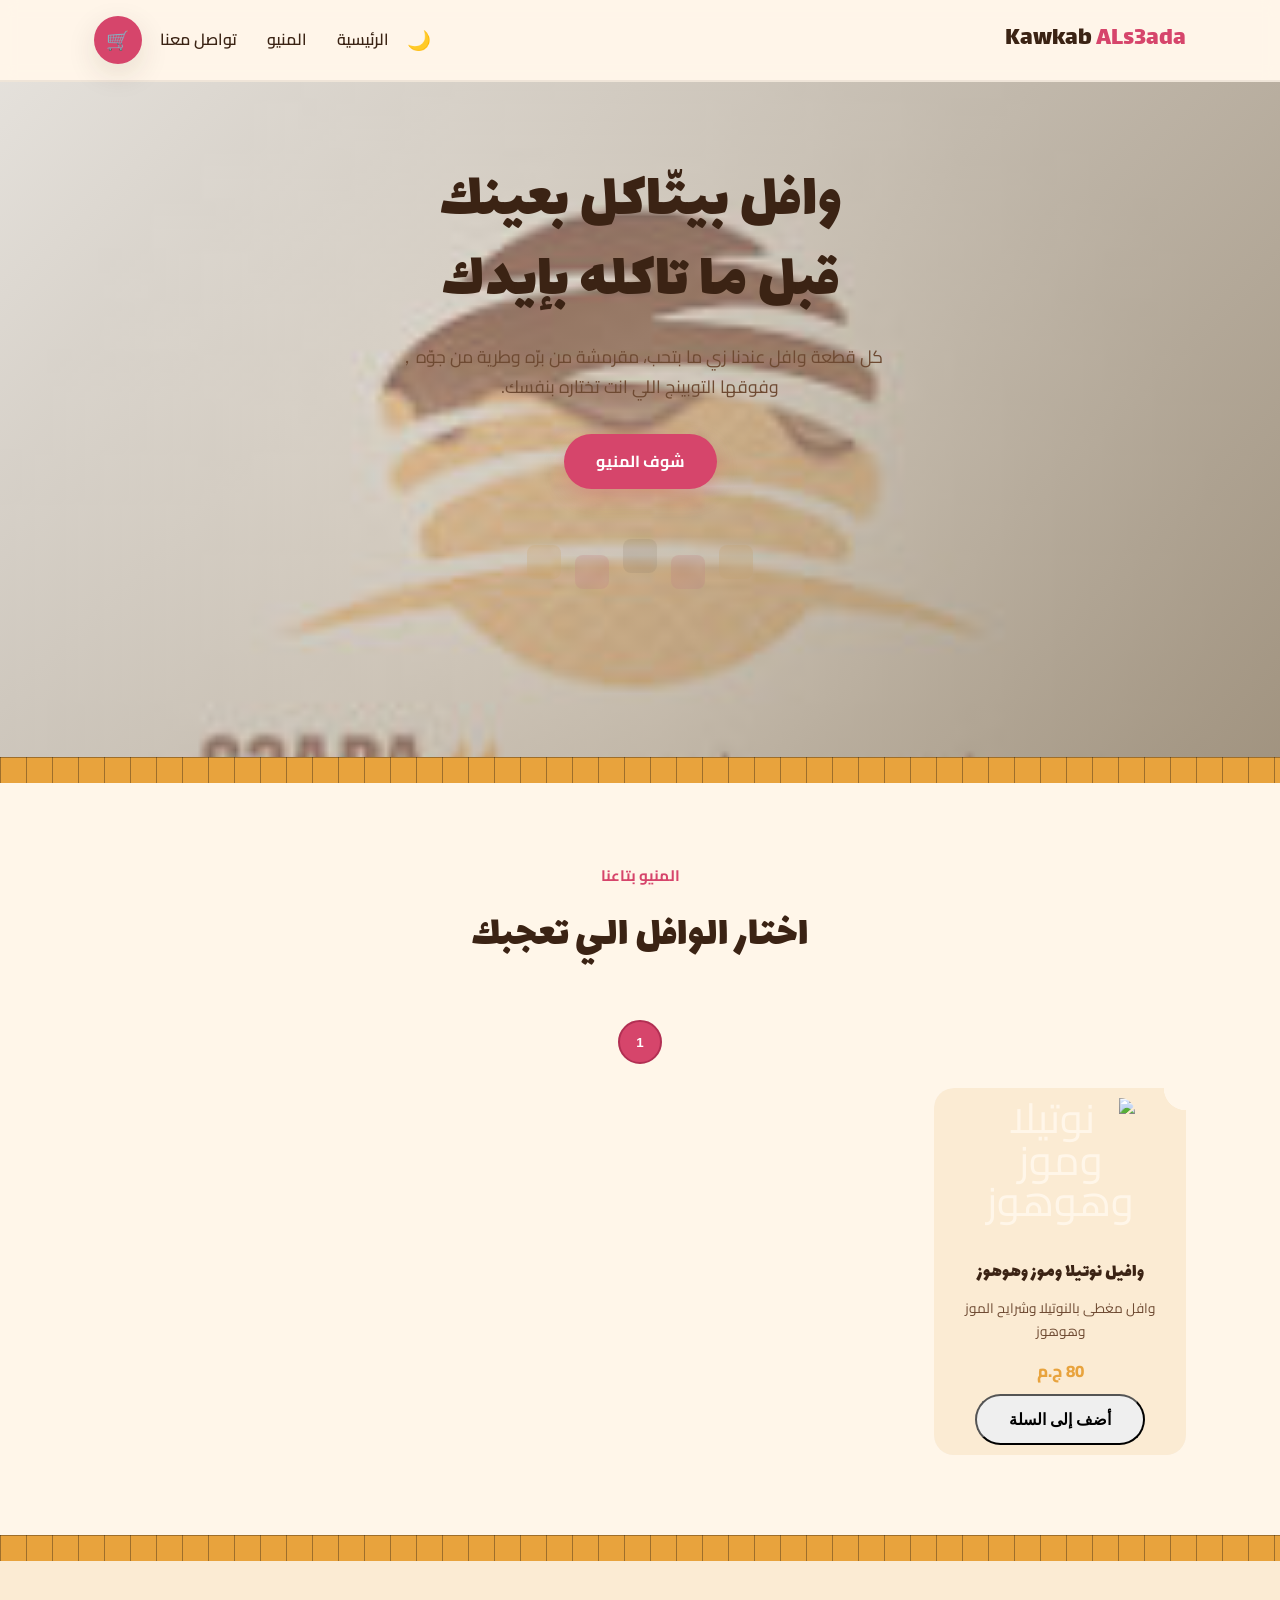
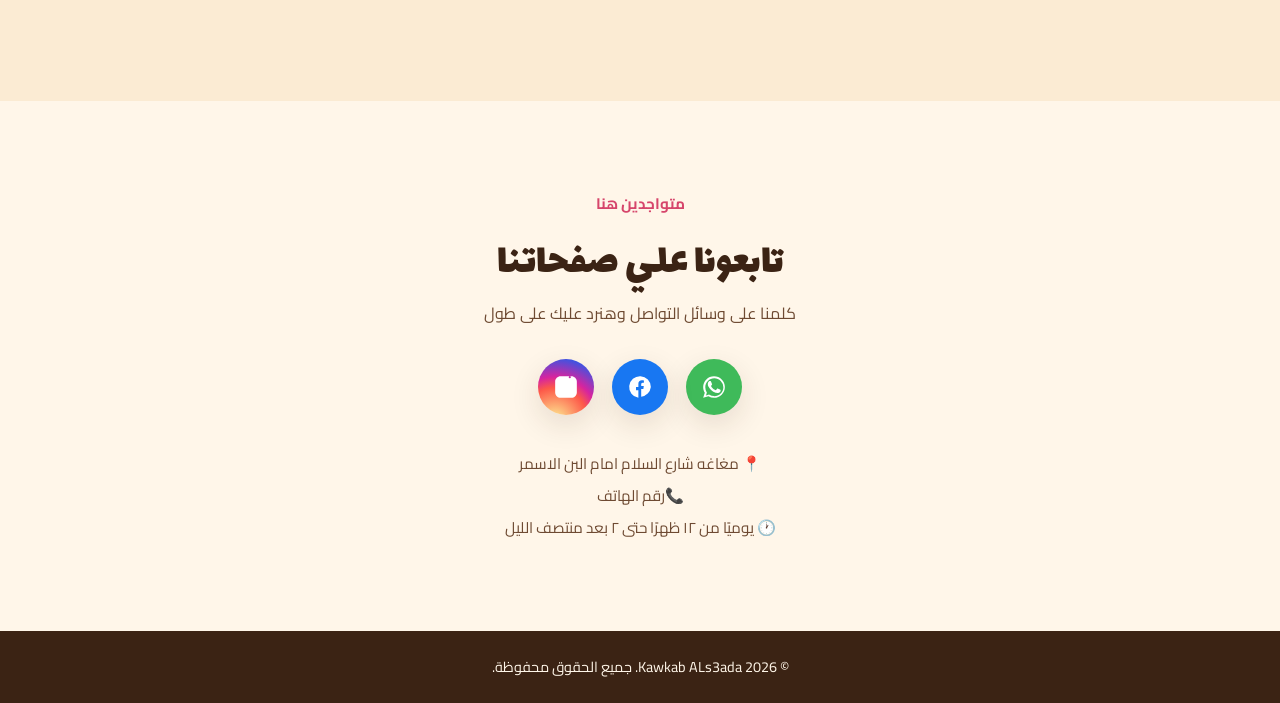
==== index.html @ 5a844a59 "Add files via upload" ====
<!DOCTYPE html>
<html lang="ar" dir="rtl">
<head>
  <meta charset="UTF-8">
  <meta name="viewport" content="width=device-width, initial-scale=1.0">
  <title>Kawkab ALs3ada</title>
  <link rel="icon" href="imgs/ico img.ico">
  <link rel="preconnect" href="https://fonts.googleapis.com">
  <link rel="preconnect" href="https://fonts.gstatic.com" crossorigin>
  <link href="https://fonts.googleapis.com/css2?family=Lalezar&family=Cairo:wght@400;600;700;800&display=swap" rel="stylesheet">
  <link rel="stylesheet" href="css/style.css">
</head>
<body>

  <!-- ====================== الهيدر====================== -->
  <header class="site-header">
    <div class="container header-inner">

      <!-- اسم المحل-->
      <a href="#hero" class="logo">Kawkab <span>ALs3ada</span></a>
      <!-- زرار المنيو بتاع الموبايل  -->
      <button class="menu-toggle" id="menuToggle" aria-label="فتح القائمة" aria-expanded="false">
        <span></span>
        <span></span>
        <span></span>
      </button>

      <!-- روابط التنقل -->
      <div class="header-actions">
        <button id="themeToggle" aria-label="تبديل الوضع" title="تبديل الوضع" style="background:none;border:none;font-size:1.2rem;cursor:pointer;margin-inline-start:8px;">🌙</button>
        <nav class="main-nav" id="mainNav">
          <a href="#hero" class="nav-link">الرئيسية</a>
          <a href="#menu" class="nav-link">المنيو</a>
          <a href="#contact" class="nav-link">تواصل معنا</a>
        </nav>

        <a class="cart-link" href="cart.html" aria-label="عرض السلة">
          <span class="cart-icon" aria-hidden="true">🛒</span>
          <span class="cart-badge" id="cartCount">0</span>
        </a>
      </div>
    </div>
  </header>

  <main>

    <!-- ====================== سكشن الهيرو (أول ما المستخدم يفتح الموقع) ====================== -->
    <section class="hero" id="hero">
      <div class="container hero-inner">
        <h1 class="hero-title">وافل بيتّاكل بعينك<br>قبل ما تاكله بإيدك</h1>
        <p class="hero-text">
          كل قطعة وافل عندنا زي ما بتحب، مقرمشة من برّه وطرية من جوّه，
          وفوقها التوبينج اللي انت تختاره بنفسك.
        </p>
        <div class="hero-actions">
          <a href="#menu" class="btn btn-primary">شوف المنيو</a>
        </div>
      </div>

      <!-- شكل  الوافل تحت الهيرو -->
      <div class="hero-squares" aria-hidden="true">
        <span></span><span></span><span></span><span></span><span></span>
      </div>
    </section>
    <div class="waffle-divider" aria-hidden="true"></div>

    <!-- ====================== سكشن المنيو (الأصناف   ) ====================== -->
    <section class="menu-section" id="menu">
      <div class="container">
        <div class="section-head">
          <p class="eyebrow">المنيو بتاعنا</p>
          <h2 class="section-title">اختار الوافل الي تعجبك</h2>
        </div>

        <div class="menu-tabs" id="menuTabs"></div>
        <div class="menu-grid">
          <!--==================== models==================== -->
          <article class="waffle-card">
            <img class="card-icon" src="https://scontent.fcai30-1.fna.fbcdn.net/v/t39.30808-6/676183529_1464554192351817_7925299613522237334_n.jpg?stp=dst-jpg_tt6&cstp=mx720x960&ctp=s720x960&_nc_cat=103&ccb=1-7&_nc_sid=833d8c&_nc_eui2=AeFJKMnmWgyKwnvgGIOpTZB3Ov0iLRqUjKI6_SItGpSMog5K2Zk2dwZ72lD1o_i5HTirBMbvJVqqcUp44Guf78I_&_nc_ohc=ue0qIxgnmj8Q7kNvwFBfnFa&_nc_oc=AdoyZi5Yq8sUfiTv0CaotzjFhC0T2SruEF0JwEhCI4hzZG7sQ7kJqkEKDYqoyGPfLyY&_nc_zt=23&_nc_ht=scontent.fcai30-1.fna&_nc_gid=2fCZR2IIaBU0ds4gqvveUA&_nc_ss=7b2a8&oh=00_AQDIUcHGdxEMlOb2282SiwaiPwa3NHP-xe1SR_3iF3bT9w&oe=6A5BF5CD" alt="نوتيلا وموز وهوهوز">
            <h3 class="card-title">وافيل نوتيلا وموز وهوهوز</h3>
            <p class="card-desc">وافل مغطى بالنوتيلا وشرايح الموز وهوهوز</p>
            <span class="card-price">80 ج.م</span>
            <button class="btn add-to-cart" type="button" data-name="وافل نوتيلا وفراولة" data-price="50">أضف إلى السلة</button>
          </article>


        </div>
      </div>
    </section>

    <div class="waffle-divider" aria-hidden="true"></div>

    <!-- ====================== ليه يختاروا المحل ====================== -->
     
    <section class="about-section" id="about">
      <div class="container about-inner">
      <!-- <img src="imgs/adds.jfif" class="about-card-img" alt="إعلان"> -->

        <!-- <div class="about-card">
          <h3>🧇 وصفة مرمشة</h3>
          <p>عجينة مخصوصة بتدينا قرمشة برّه وطراوة جوّه في كل قطعه.</p>
        </div>
        <div class="about-card">
          <h3>⚡ سريع وطازة</h3>
          <p>بنحضّر طلبك لحظة ما تطلب، مفيش أكل مجهّز من قبل.</p>
        </div>
        <div class="about-card">
          <h3>🎨 توبينج على مزاجك</h3>
          <p>اختار الطبقة اللي فوق واعمل مزيج التوبينج اللي بتحبه.</p>
        </div>
      </div> -->
    </section>

    <!-- ====================== سكشن التواصل ====================== -->
    <section class="contact-section" id="contact">
      <div class="container contact-inner">
        <p class="eyebrow">متواجدين هنا</p>
        <h2 class="section-title">تابعونا علي صفحاتنا</h2>
        <p class="contact-text">
          كلمنا على وسائل التواصل وهنرد عليك على طول
        </p>

       <!--  -->
        
        <div class="social-icons">

          <a href="https://wa.me/201113914972" class="social-btn whatsapp" aria-label="واتساب" target="_blank" rel="noopener">
            <svg viewBox="0 0 24 24" fill="currentColor" aria-hidden="true">
              <path d="M17.47 14.38c-.29-.15-1.71-.84-1.98-.94-.27-.1-.46-.15-.66.15-.2.29-.76.94-.93 1.13-.17.2-.34.22-.63.07-.29-.15-1.22-.45-2.32-1.43-.86-.76-1.44-1.71-1.61-2-.17-.29-.02-.45.13-.6.13-.13.29-.34.44-.51.15-.17.2-.29.29-.49.1-.2.05-.37-.02-.51-.07-.15-.66-1.59-.9-2.18-.24-.57-.48-.49-.66-.5h-.56c-.2 0-.51.07-.78.37-.27.29-1.02 1-1.02 2.43 0 1.43 1.05 2.81 1.19 3 .15.2 2.06 3.14 5 4.4.7.3 1.24.48 1.67.61.7.22 1.34.19 1.84.12.56-.08 1.71-.7 1.96-1.37.24-.68.24-1.26.17-1.37-.07-.12-.27-.19-.56-.34z"/>
              <path d="M12.02 2C6.5 2 2 6.48 2 12.02c0 1.88.52 3.7 1.5 5.28L2 22l4.85-1.47a10 10 0 0 0 5.17 1.42h.01c5.52 0 10.02-4.48 10.02-10.02C22.05 6.48 17.55 2 12.02 2zm0 18.32h-.01a8.3 8.3 0 0 1-4.24-1.16l-.3-.18-2.88.87.86-2.8-.2-.3a8.3 8.3 0 0 1-1.28-4.43c0-4.59 3.74-8.32 8.33-8.32 2.23 0 4.32.87 5.89 2.45a8.27 8.27 0 0 1 2.44 5.88c0 4.59-3.74 8.32-8.33 8.32z"/>
            </svg>
          </a>

          <a id="facebookLink" href="https://www.facebook.com/share/1CBsTLaN7c/silent" class="social-btn facebook" aria-label="فيسبوك" target="_blank" rel="noopener">
            <svg viewBox="0 0 24 24" fill="currentColor" aria-hidden="true">
              <path d="M22 12a10 10 0 10-11.5 9.9v-7h-2.2v-2.9h2.2V9.1c0-2.2 1.3-3.4 3.2-3.4.9 0 1.9.2 1.9.2v2.1h-1.1c-1.1 0-1.4.7-1.4 1.4v1.6h2.4l-.4 2.9h-2v7A10 10 0 0022 12z"/>
            </svg>
          </a>

          <a href="https://www.instagram.com/kwkb2832/" class="social-btn instagram" aria-label="انستجرام" target="_blank" rel="noopener">
            <svg viewBox="0 0 24 24" fill="currentColor" aria-hidden="true">
              <path d="M7 2C4.243 2 2 4.243 2 7v10c0 2.757 2.243 5 5 5h10c2.757 0 5-2.243 5-5V7c0-2.757-2.243-5-5-5H7zm5 3a5 5 0 100 10 5 5 0 000-10zm4.5-2a1 1 0 11-2 0 1 1 0 012 0z"/>
            </svg>
          </a>

        </div>
        <!--يسنات التواصل-->
        <div class="contact-details">
          <p>📍 مغاغه شارع السلام امام البن الاسمر</p>
          <a href="tel:01023456789">📞رقم الهاتف</a>
          <p>🕐 يوميًا من ١٢ ظهرًا حتى ٢ بعد منتصف الليل</p>
        </div>
      </div>
    </section>

  </main>

  <!-- ====================== الفوتر ====================== -->
  <footer class="site-footer">
    <div class="container">
      <p>© <span id="year"></span> Kawkab ALs3ada. جميع الحقوق محفوظة.</p>
    </div>
  </footer>

  <script src="JS/main.js"></script>
  <script src="JS/main_cart.js"></script>
</body>
</html>
---- css/style.css ----
:root {
  /* الألوان الأساسية */
  --cream: #FFF6E9;        /* خلفية الموقع الأساسية */
  --cream-soft: #FBEBD3;   /* خلفية الكروت والأقسام البديلة */
  --cocoa: #3B2314;        /* اللون الغامق - للعناوين والنصوص */
  --cocoa-soft: #6E4A32;   /* بني أفتح شوية للنصوص الثانوية */
  --honey: #E8A33D;        /* اللون الأساسي - عسلي/دهبي */
  --honey-dark: #C97F1F;   /* عسلي غامق للـ hover */
  --berry: #D6456B;        /* اللون التميزي - توتي */
  --berry-dark: #B22F53;   /* توتي غامق للـ hover */
  --white: #FFFFFF;

  /* خطوط */
  --font-display: 'Lalezar', 'Cairo', sans-serif; /* خط العناوين الكبيرة */
  --font-body: 'Cairo', sans-serif;               /* خط النصوص */

  /* أبعاد وظلال بيتكرر استخدامها */
  --radius: 20px;
  --shadow: 0 10px 30px rgba(59, 35, 20, 0.12);
  --container-width: 1140px;
  --card-bg: var(--white);
}

/* === Dark theme variables (applied when attribute data-theme="dark" on <html>) === */
[data-theme="dark"] {
  /* الألوان الأساسية - دارك مود فخم */
  --cream: #140D0A;        /* خلفية الموقع الأساسية - إسبريسو غامق جداً (شبه أسود) */
  --cream-soft: #1F140F;   /* خلفية الكروت والأقسام - أفتح سِنة بسيطة لتمييز العناصر */
  --cocoa: #FDF2E9;        /* اللون الفاتح للعناوين والنصوص الأساسية (أوف وايت) */
  --cocoa-soft: #BCAAA0;   /* لون رمادي دافئ للنصوص الثانوية والوصف */
  --honey: #F7A02D;        /* اللون الأساسي - عسلي/ذهبي */
  --honey-dark: #D6841C;   /* عسلي غامق للـ hover */
  --berry: #E94D65;        /* اللون التميزي - توتي فاقع وجريء */
  --berry-dark: #C7354C;   /* توتي غامق للـ hover */
  --white: #FFFFFF;
  /* ظلال مخصصة للدارك مود */
  --shadow: 0 10px 30px rgba(0,0,0,0.6);
  --card-bg: rgba(255,255,255,0.03); /* بطنيّة خفيفة للكروت على الداكن */
}

/* Smooth color transitions when switching themes */
html, body, .site-header, .waffle-card, .about-card, .modal {
  transition: background-color 220ms ease, color 220ms ease, border-color 220ms ease, box-shadow 220ms ease;
}

/* Dark-mode specific element overrides */
[data-theme="dark"] .site-header {
  background-color: rgba(20,12,9,0.9);
  backdrop-filter: blur(6px);
  border-bottom: 2px solid rgba(255,255,255,0.04);
}

[data-theme="dark"] .hero::before {
  background: linear-gradient(135deg, rgba(20,12,9,0.45) 0%, rgba(20,12,9,0.85) 100%);
}

[data-theme="dark"] .btn-primary {
  box-shadow: 0 8px 20px rgba(233,77,101,0.16);
}

[data-theme="dark"] .btn-ghost:hover {
  background-color: rgba(255,255,255,0.06);
  color: var(--cocoa);
}

/* ============ 2) إعدادات عامة ============ */
* {
  margin: 0;
  padding: 0;
  box-sizing: border-box;
}

html {
  scroll-behavior: smooth;
}

body {
  font-family: var(--font-body);
  background-color: var(--cream);
  color: var(--cream);
  line-height: 1.7;
  overflow-x: hidden;
}

img { max-width: 100%; display: block; }

a {
  text-decoration: none;
  color: inherit;
}

ul { list-style: none; }

.container {
  width: 100%;
  max-width: var(--container-width);
  margin: 0 auto;
  padding: 0 24px;
}

.eyebrow {
  color: var(--berry);
  font-weight: 700;
  font-size: 0.95rem;
  margin-bottom: 10px;
}

.section-title {
  font-family: var(--font-display);
  font-size: clamp(1.9rem, 4vw, 2.7rem);
  color: var(--cocoa);
  font-weight: 400;
}

.section-head {
  text-align: center;
  margin-bottom: 48px;
}

/* الأزرار */
.btn {
  display: inline-block;
  padding: 14px 32px;
  border-radius: 100px;
  font-weight: 700;
  font-size: 1rem;
  transition: transform 0.2s ease, box-shadow 0.2s ease, background-color 0.2s ease;
}

.btn-primary {
  background-color: var(--berry);
  color: var(--white);
  /* توهج توتي للزراير في الدارك مود */
  box-shadow: 0 8px 20px rgba(233, 77, 101, 0.25);
}

.btn-primary:hover {
  background-color: var(--berry-dark);
  transform: translateY(-3px);
}

.btn-ghost {
  background-color: transparent;
  color: var(--cocoa);
  border: 2px solid var(--cocoa);
}

.btn-ghost:hover {
  background-color: var(--cocoa);
  color: var(--cream);
  transform: translateY(-3px);
}


/* ============ 3) الهيدر وشريط التنقل ============ */
.site-header {
  position: sticky;
  top: 0;
  z-index: 100;
  background-color: rgba(255, 246, 233, 0.9); /* افتراضي: خلفية فاتحة للوضع الطبيعي */
  backdrop-filter: blur(8px);
  border-bottom: 2px solid rgba(59, 35, 20, 0.08);
}

.header-inner {
  display: flex;
  align-items: center;
  justify-content: space-between;
  padding-top: 16px;
  padding-bottom: 16px;
}

.logo {
  font-family: var(--font-display);
  font-size: 1.6rem;
  color: var(--cocoa); /* افتراضي: لون نص داكن على الخلفية الفاتحة */
}

/* logo color for dark theme */
[data-theme="dark"] .logo {
   color: var(--cocoa);
}

.logo span {
   color: var(--berry);
}

.header-actions {
  display: flex;
  align-items: center;
  gap: 18px;
}

.main-nav {
  display: flex;
  gap: 30px;
}

.nav-link {
  font-weight: 600;
  position: relative;
  padding: 4px 0;
  color: var(--cocoa);
}

.nav-link::after {
  content: "";
  position: absolute;
  right: 0;
  bottom: -2px;
  width: 0;
  height: 2px;
  background-color: var(--berry);
  transition: width 0.25s ease;
}

.nav-link:hover::after {
  width: 100%;
}

.cart-link {
  position: relative;
  display: inline-flex;
  align-items: center;
  justify-content: center;
  width: 48px;
  height: 48px;
  border-radius: 50%;
  background-color: var(--berry);
  color: var(--white);
  box-shadow: var(--shadow);
  transition: transform 0.2s ease, background-color 0.2s ease;
}

.cart-link:hover {
  transform: translateY(-3px);
  background-color: var(--berry-dark);
}

.cart-badge {
  position: absolute;
  top: -8px;
  left: -8px;
  min-width: 22px;
  height: 22px;
  border-radius: 50%;
  background-color: var(--honey);
  color: var(--cream); /* رقم العربة غامق عشان يقرأ كويس على العسلي */
  display: inline-flex;
  align-items: center;
  justify-content: center;
  font-size: 0.75rem;
  font-weight: 800;
  padding: 0 5px;
}

.cart-icon {
  font-size: 1.2rem;
}

/* زرار الهمبرجر - مخفي على الشاشات الكبيرة */
.menu-toggle {
  display: none;
  flex-direction: column;
  justify-content: center;
  gap: 5px;
  width: 32px;
  height: 32px;
  background: none;
  border: none;
  cursor: pointer;
}

.menu-toggle span {
  display: block;
  height: 3px;
  border-radius: 3px;
  background-color: var(--cocoa);
  transition: transform 0.25s ease, opacity 0.25s ease;
}


/* ============ 4) الهيرو ============ */
.hero {
  position: relative;
  padding: 80px 0 50px;
  min-height: 75vh;
  overflow: hidden;
  background-image: url('../imgs/background\ _home.png');
  background-size: cover;
  background-position: center top;
  background-repeat: no-repeat;
  background-attachment: fixed;
}

.hero::before {
  content: '';
  position: absolute;
  top: 0;
  left: 0;
  right: 0;
  bottom: 0;
  /* تدرج غامق للمحافظة على الدارك مود فوق الصورة */
  background: linear-gradient(135deg, rgba(255, 246, 233, 0.425) 0%, rgba(153, 137, 114, 0.85) 100%);
  z-index: 1;
}

.hero-inner {
  max-width: 720px;
  text-align: center;
  margin: 0 auto;
  position: relative;
  z-index: 2;
}

.hero-inner img {
  position: absolute;
  left: 50%;
  width: 100%;
  max-width: 720px;
  height: auto;
  z-index: -1;
  transform: translateX(-50%);

}

.hero-title {
  font-family: var(--font-display);
  font-weight: 400;
  font-size: clamp(2.3rem, 6vw, 4rem);
  line-height: 1.25;
  color: var(--cocoa);
  margin-bottom: 20px;
}

.hero-text {
  font-size: 1.1rem;
  color: var(--cocoa-soft);
  max-width: 520px;
  margin: 0 auto 32px;
}

.hero-actions {
  display: flex;
  gap: 16px;
  justify-content: center;
  flex-wrap: wrap;
}

/* زخرفة مربعات بسيطة تحت الهيرو */
.hero-squares {
  display: flex;
  justify-content: center;
  gap: 14px;
  margin-top: 56px;
}

.hero-squares span {
  width: 34px;
  height: 34px;
  border-radius: 8px;
  background-color: var(--honey);
  opacity: 0.35;
}

.hero-squares span:nth-child(2) { background-color: var(--berry); opacity: 0.3; transform: translateY(10px); }
.hero-squares span:nth-child(3) { background-color: var(--cocoa); opacity: 0.2; transform: translateY(-6px); }
.hero-squares span:nth-child(4) { background-color: var(--berry); opacity: 0.3; transform: translateY(10px); }
.hero-squares span:nth-child(5) { background-color: var(--honey); opacity: 0.35; }


/* ============ 5) شريط الوافل الزخرفي ============ */
.waffle-divider {
  height: 26px;
  background-color: var(--honey);
  /* خطوط غامقة عشان تعمل شكل مربعات الوافل على اللون العسلي */
  background-image:
    linear-gradient(90deg, rgba(20, 13, 10, 0.35) 1px, transparent 1px),
    linear-gradient(rgba(20, 13, 10, 0.35) 1px, transparent 1px);
  background-size: 26px 26px;
}


/* ============ 6) سكشن المنيو (كروت المربعات) ============ */
.menu-section {
  padding: 80px 0;
}

.menu-grid {
  display: grid;
  grid-template-columns: repeat(4, minmax(0, 1fr));
  gap: 28px;
  min-width: 0;
}

.menu-tabs {
  display: flex;
  justify-content: center;
  flex-wrap: wrap;
  gap: 10px;
  margin-bottom: 24px;
}

.menu-tab {
  width: 44px;
  height: 44px;
  border-radius: 50%;
  background-color: var(--cream-soft);
  border: 2px solid transparent;
  color: var(--cocoa);
  font-weight: 700;
  cursor: pointer;
  display: inline-flex;
  align-items: center;
  justify-content: center;
  transition: transform 0.2s ease, background-color 0.2s ease, border-color 0.2s ease;
}

.menu-tab:hover {
  transform: translateY(-2px);
}

.menu-tab.active {
  background-color: var(--berry);
  color: var(--white);
  border-color: var(--berry-dark);
}

.waffle-card.hidden {
  display: none;
}

.waffle-card {
  position: relative;
  aspect-ratio: 1 / 1;
  background-color: var(--cream-soft); /* هنا التعديل عشان خلفية الكارت تبقى غامقة */
  border-radius: var(--radius);
  box-shadow: var(--shadow);
  padding: 10px;
  display: flex;
  flex-direction: column;
  align-items: center;
  justify-content: center;
  text-align: center;
  gap: 8px;
  transition: transform 0.25s ease, box-shadow 0.25s ease;

  -webkit-mask-image: radial-gradient(circle 22px at 100% 0%, transparent 22px, black 22.5px);
  mask-image: radial-gradient(circle 22px at 100% 0%, transparent 22px, black 22.5px);
}

.waffle-card:hover {
  transform: translateY(-8px) rotate(-1deg);
  box-shadow: 0 18px 34px rgba(0, 0, 0, 0.6); /* ظل أقوى في الهوفر للدارك مود */
}

.card-icon{
  width: 150px;
  height: 150px;
  border-radius: 15px;
  font-size: 2.6rem;
  line-height: 1;
}

.card-title {
  font-family: var(--font-display);
  font-weight: 400;
  font-size: 1.2rem;
  color: var(--cocoa);
}

.card-desc {
  font-size: 0.85rem;
  color: var(--cocoa-soft);
}

.card-price {
  margin-top: auto;
  padding-top: 6px;
  font-weight: 800;
  color: var(--honey); /* السعر باللون العسلي بينطق أحسن من التوتي على الغامق */
  font-size: 1.05rem;
}


/* ============ 7) سكشن "ليه إحنا" ============ */
.about-section {
  background-color: var(--cream-soft);
  padding: 70px 0;
}

.about-inner {
  display: grid;
  grid-template-columns: repeat(3, 1fr);
  gap: 24px;
}

.about-card {
  background-color: var(--cream); /* الكارت واخد لون الخلفية الأساسية عشان يفصل عن الـ cream-soft */
  border-radius: var(--radius);
  padding: 28px;
  box-shadow: var(--shadow);
  text-align: center;
}
.about-card-img {
  display: block;
  width: 100%;
  max-width: 320px;
  height: auto;
  margin-right:400px ;
  border-radius: var(--radius);
  box-shadow: var(--shadow);
  object-fit: cover;
}

.about-card h3 {
  font-family: var(--font-display);
  font-weight: 400;
  font-size: 1.3rem;
  margin-bottom: 10px;
}

.about-card p {
  color: var(--cocoa-soft);
  font-size: 0.95rem;
}


/* ============ 8) سكشن التواصل ============ */
.contact-section {
  padding: 90px 0;
  text-align: center;
}

.contact-inner {
  max-width: 560px;
  margin: 0 auto;
}

.contact-text {
  color: var(--cocoa-soft);
  margin-bottom: 32px;
}

.social-icons {
  display: flex;
  justify-content: center;
  gap: 18px;
  margin-bottom: 36px;
}

.social-btn {
  width: 56px;
  height: 56px;
  border-radius: 50%;
  display: flex;
  align-items: center;
  justify-content: center;
  color: var(--white);
  box-shadow: var(--shadow);
  transition: transform 0.2s ease, box-shadow 0.2s ease;
}

.social-btn svg {
  width: 26px;
  height: 26px;
}

.social-btn:hover {
  transform: translateY(-5px) scale(1.05);
}

.social-btn.whatsapp   { background-color: #3FBA5A; }
.social-btn.instagram  { background: radial-gradient(circle at 30% 110%, #fdf497 0%, #fd5949 45%, #d6249f 60%, #285AEB 90%); }
.social-btn.facebook   { background-color: #1877F2; }

.contact-details {
  color: var(--cocoa-soft);
  font-size: 0.95rem;
  display: flex;
  flex-direction: column;
  gap: 6px;
}


/* ============ 9) الفوتر ============ */
.site-footer {
  background-color: var(--cocoa); /* الفوتر هيبقى أوف وايت والنص غامق (كونتراست ممتاز في آخر الصفحة) */
  color: var(--cream);
  text-align: center;
  padding: 24px 0;
  font-size: 0.9rem;
}


/* ============ 10) التجاوب م  التلفون والتب والاب(Responsive) ============ */

@media (max-width: 900px) {
  .hero {
    padding: 70px 0 40px;
    min-height: auto;
  }

  .hero-title {
    font-size: clamp(2rem, 6vw, 3.2rem);
  }

  .hero-text {
    max-width: 100%;
  }

  .menu-grid {
    grid-template-columns: repeat(2, minmax(0, 1fr));
    gap: 20px;
  }

  .about-inner {
    grid-template-columns: 1fr;
  }
}

@media (max-width: 720px) {
  .menu-toggle {
    display: flex;
  }

  .main-nav {
    position: absolute;
    top: 100%;
    right: 0;
    left: 0;
    background-color: var(--cream);
    flex-direction: column;
    align-items: center;
    gap: 0;
    max-height: 0;
    overflow: hidden;
    transition: max-height 0.3s ease;
    border-bottom: 2px solid rgba(253, 242, 233, 0.08); /* لون خط القائمة في الموبايل */
  }

  .main-nav.open {
    max-height: 320px;
  }

  .main-nav .nav-link {
    padding: 16px 0;
    width: 100%;
    text-align: center;
  }

  .menu-toggle.open span:nth-child(1) { transform: translateY(8px) rotate(45deg); }
  .menu-toggle.open span:nth-child(2) { opacity: 0; }
  .menu-toggle.open span:nth-child(3) { transform: translateY(-8px) rotate(-45deg); }

  .hero {
    padding: 50px 0 30px;
    min-height: auto;
    background-attachment: scroll;
  }

  .hero-inner {
    padding: 0 18px;
  }

  .hero-title {
    font-size: clamp(2rem, 8vw, 3rem);
  }

  .hero-text {
    font-size: 1rem;
    max-width: 100%;
  }

  .menu-grid {
    gap: 16px;
  }

  .waffle-card {
    padding: 14px;
    aspect-ratio: unset;
  }

  .card-icon {
    width: 120px;
    height: 120px;
  }

  .menu-tab {
    width: 40px;
    height: 40px;
  }

  .menu-tabs {
    margin-bottom: 18px;
    gap: 8px;
  }

  .hero-actions {
    flex-direction: column;
    align-items: center;
  }

  .btn {
    width: 100%;
    max-width: 280px;
    text-align: center;
  }
}

@media (max-width: 520px) {
  .menu-grid {
    grid-template-columns: repeat(2, minmax(0, 1fr));
    gap: 12px;
  }

  .waffle-card {
    padding: 12px;
    aspect-ratio: unset;
  }

  .card-icon {
    width: 110px;
    height: 110px;
  }

  .card-title {
    font-size: 1rem;
  }

  .card-desc {
    font-size: 0.82rem;
  }

  .menu-tab {
    width: 38px;
    height: 38px;
  }

  .social-btn {
    width: 50px;
    height: 50px;
  }
}
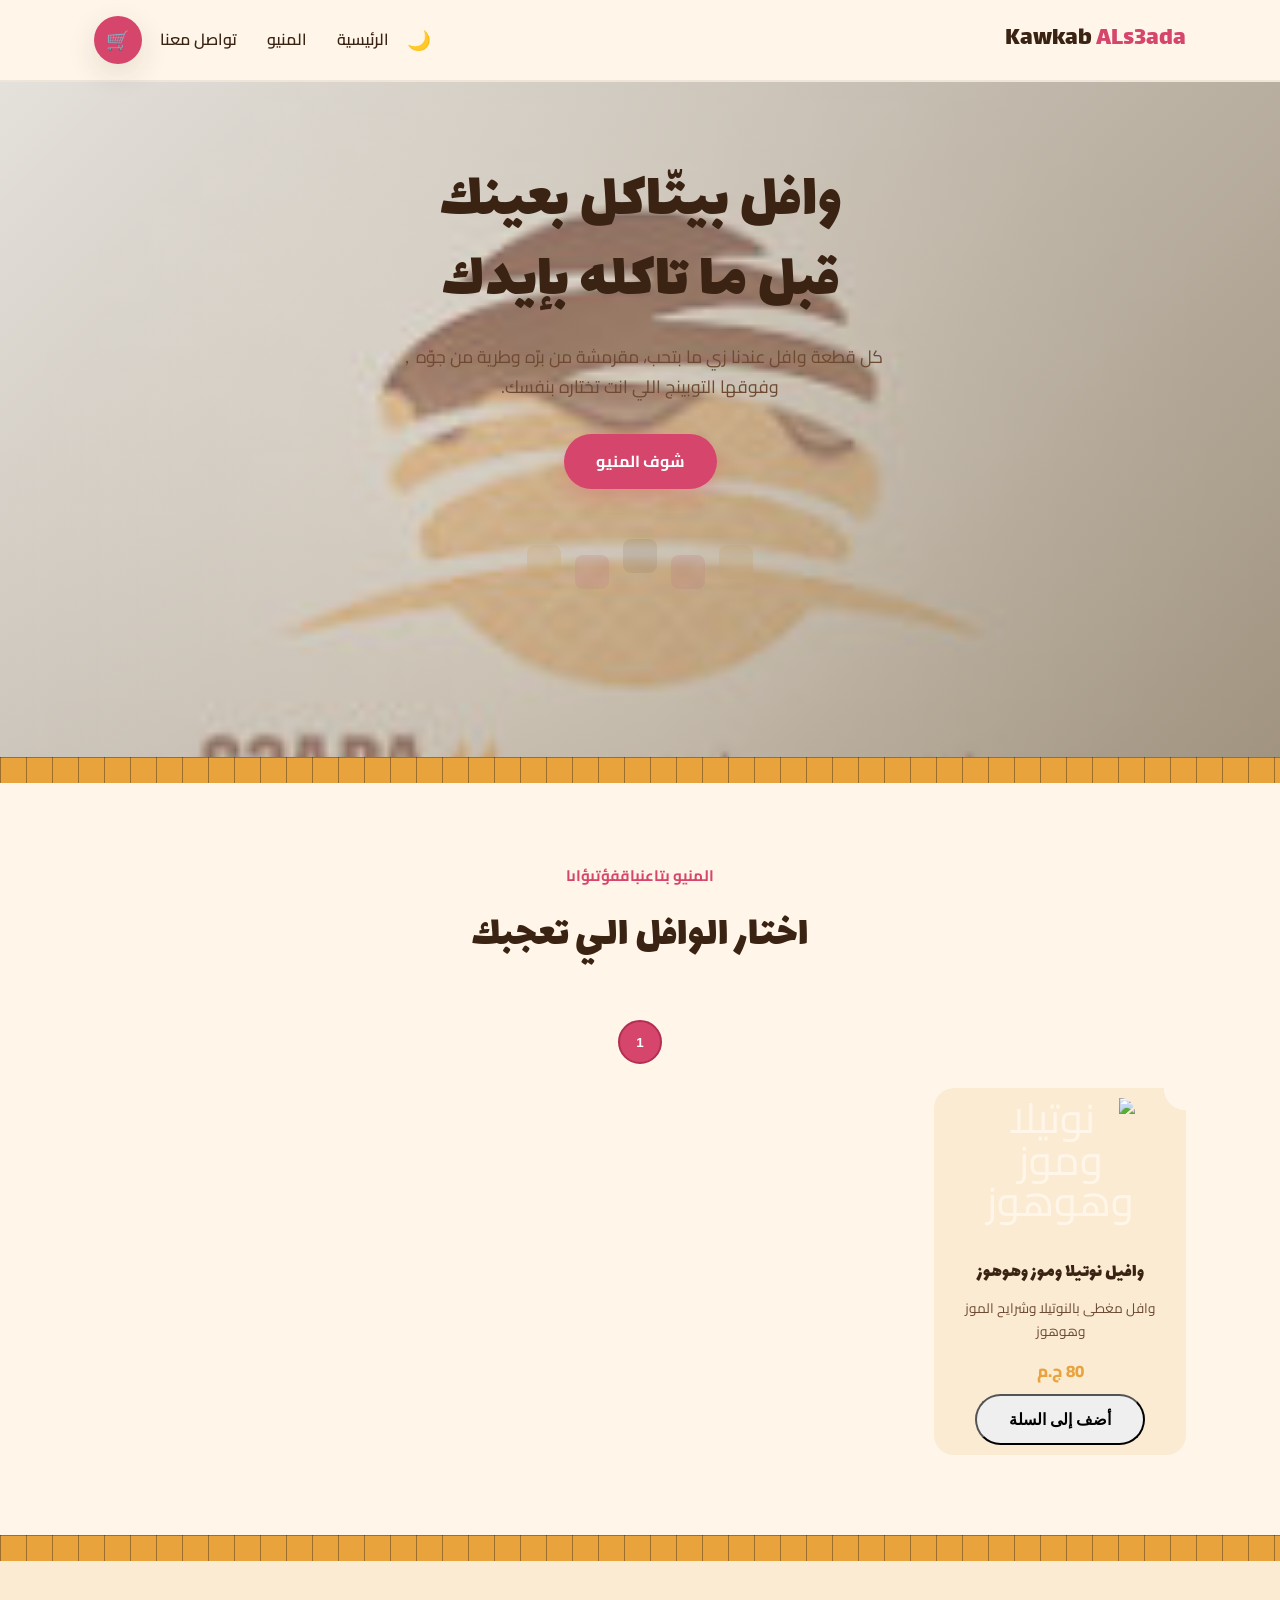
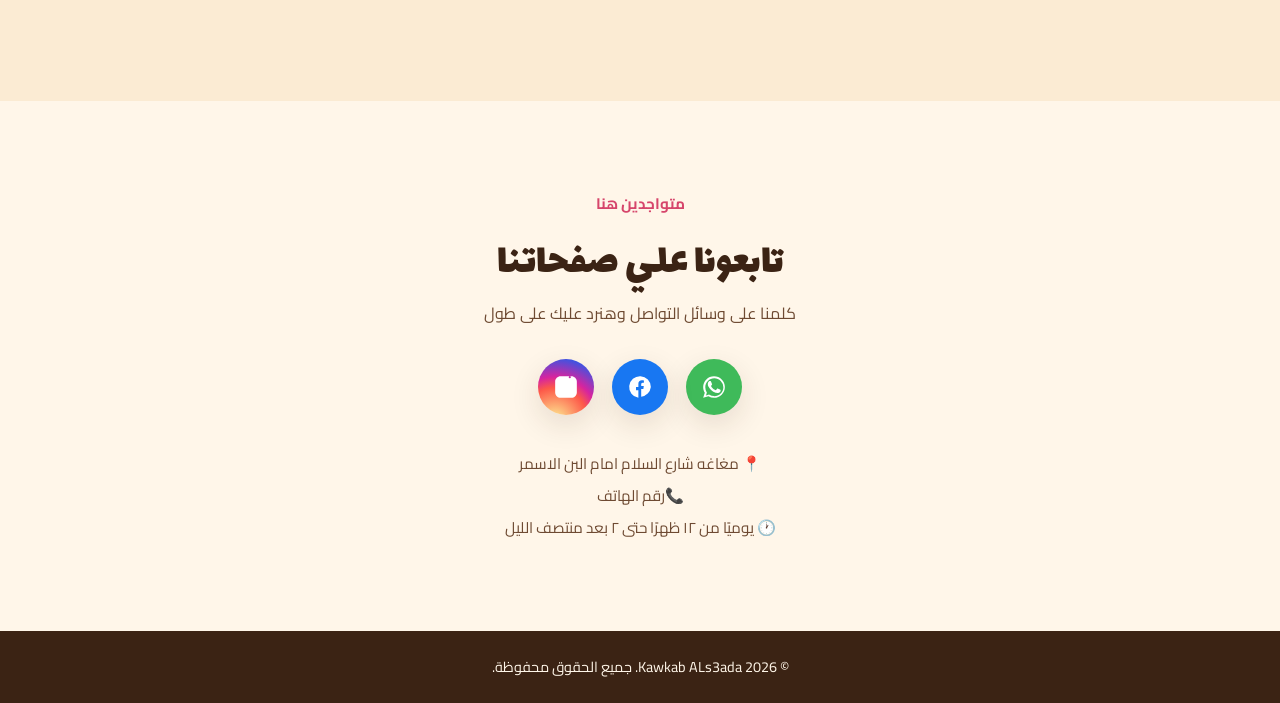
==== commit 037cf835: "update" ====
--- a/index.html
+++ b/index.html
@@ -68,7 +68,7 @@
     <section class="menu-section" id="menu">
       <div class="container">
         <div class="section-head">
-          <p class="eyebrow">المنيو بتاعنا</p>
+          <p class="eyebrow">المنيو بتاعنباقفؤتىؤاىا</p>
           <h2 class="section-title">اختار الوافل الي تعجبك</h2>
         </div>
 
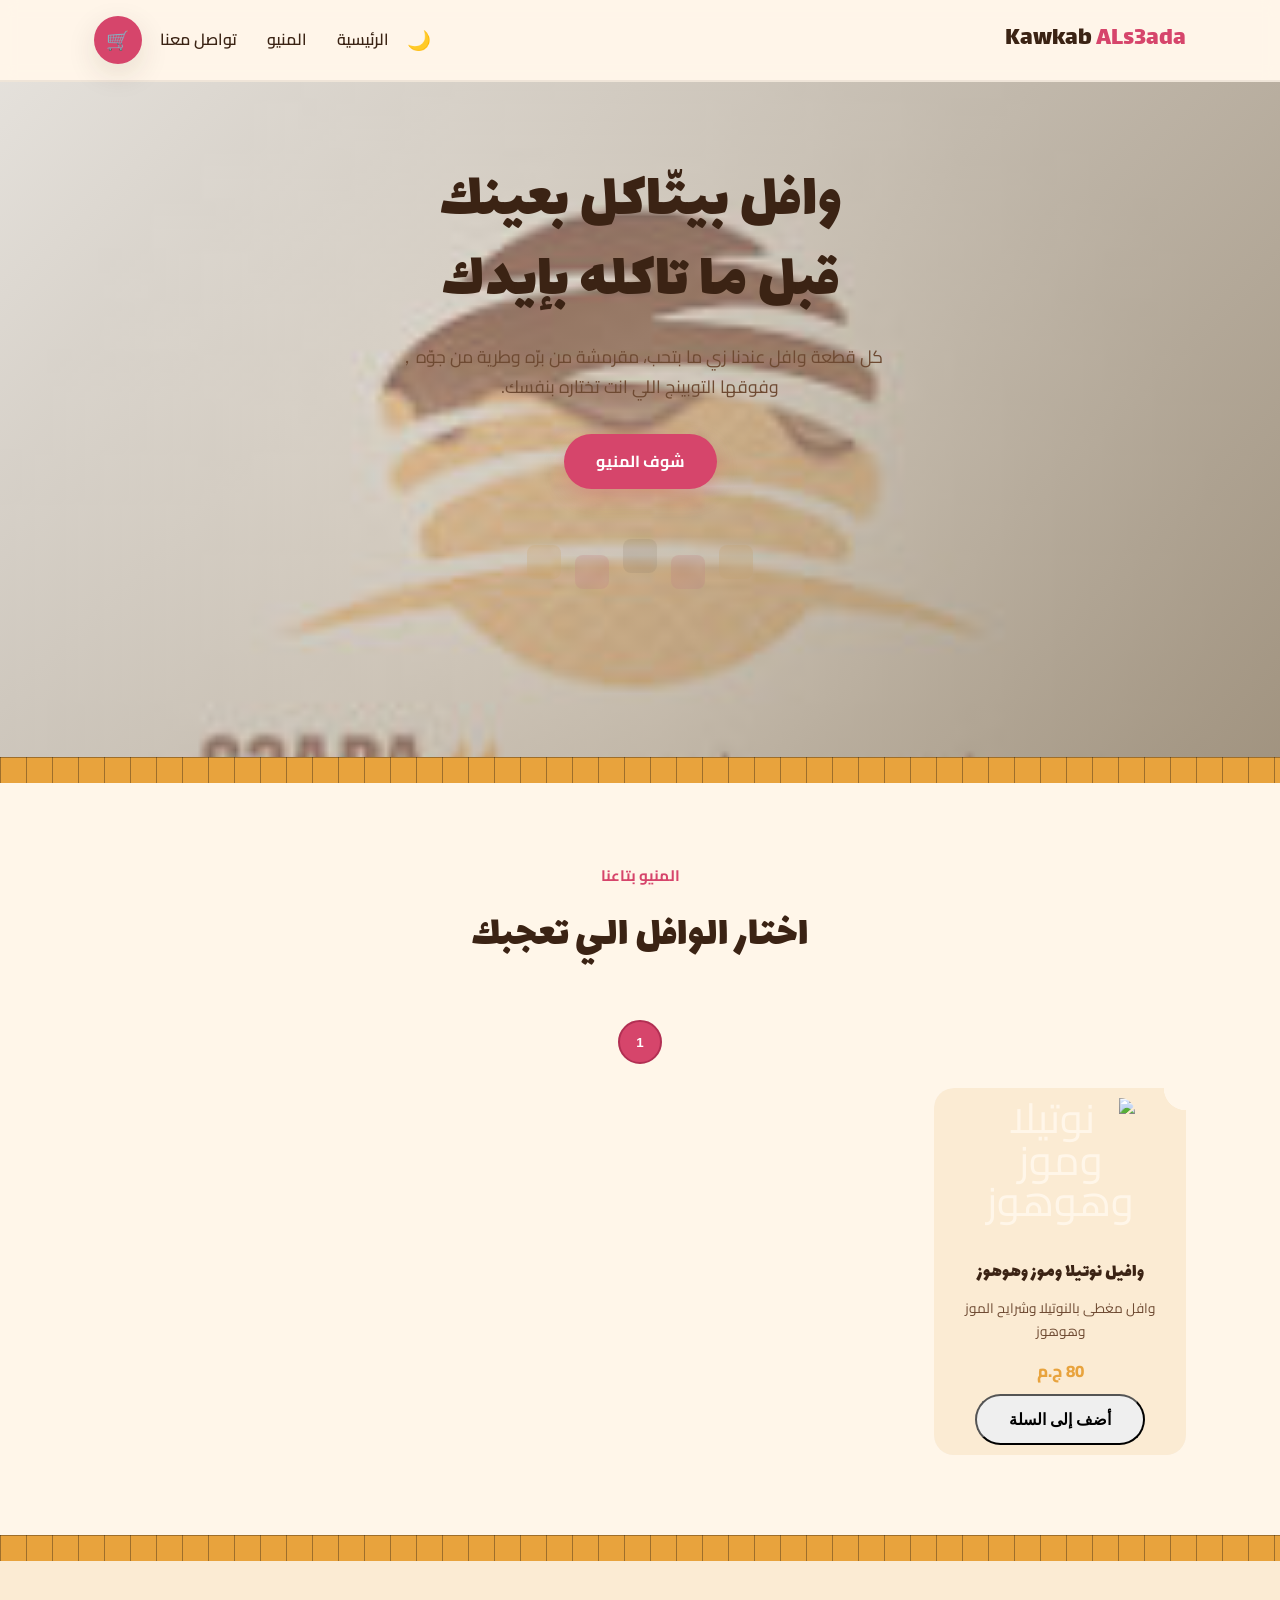
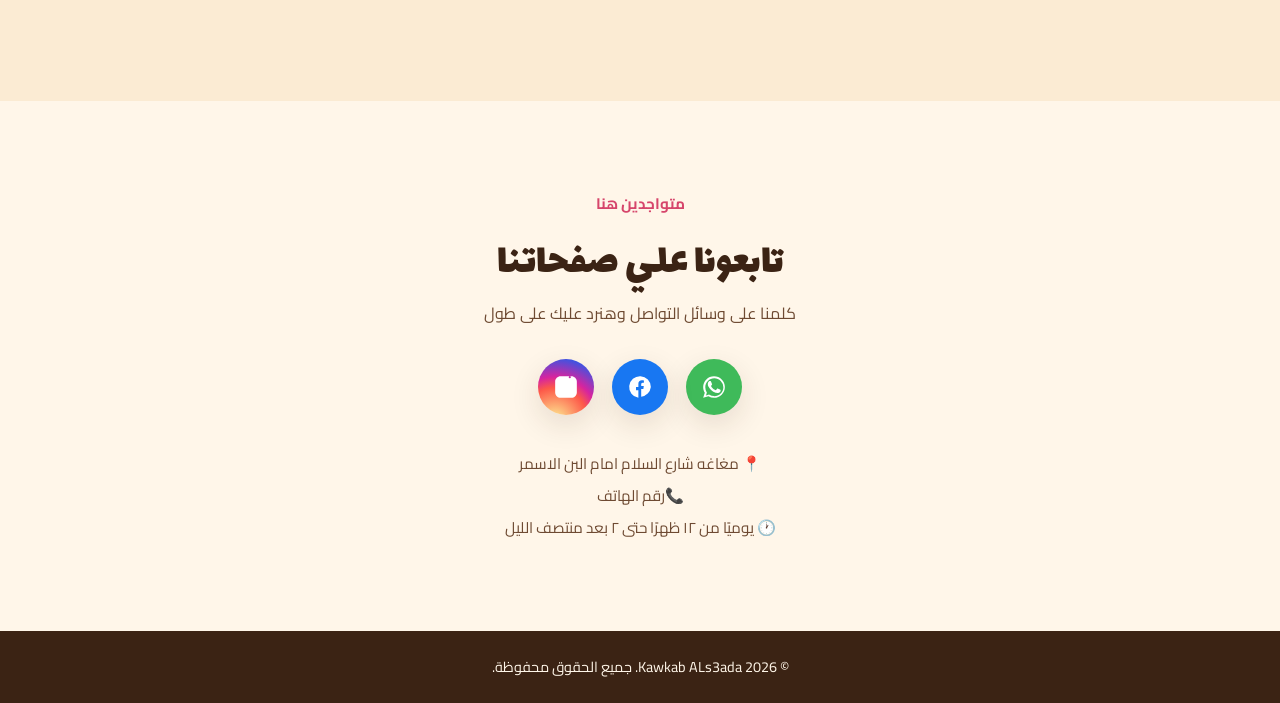
==== commit ba3b253f: "update" ====
--- a/index.html
+++ b/index.html
@@ -68,7 +68,7 @@
     <section class="menu-section" id="menu">
       <div class="container">
         <div class="section-head">
-          <p class="eyebrow">المنيو بتاعنباقفؤتىؤاىا</p>
+          <p class="eyebrow">المنيو بتاعنا</p>
           <h2 class="section-title">اختار الوافل الي تعجبك</h2>
         </div>
 
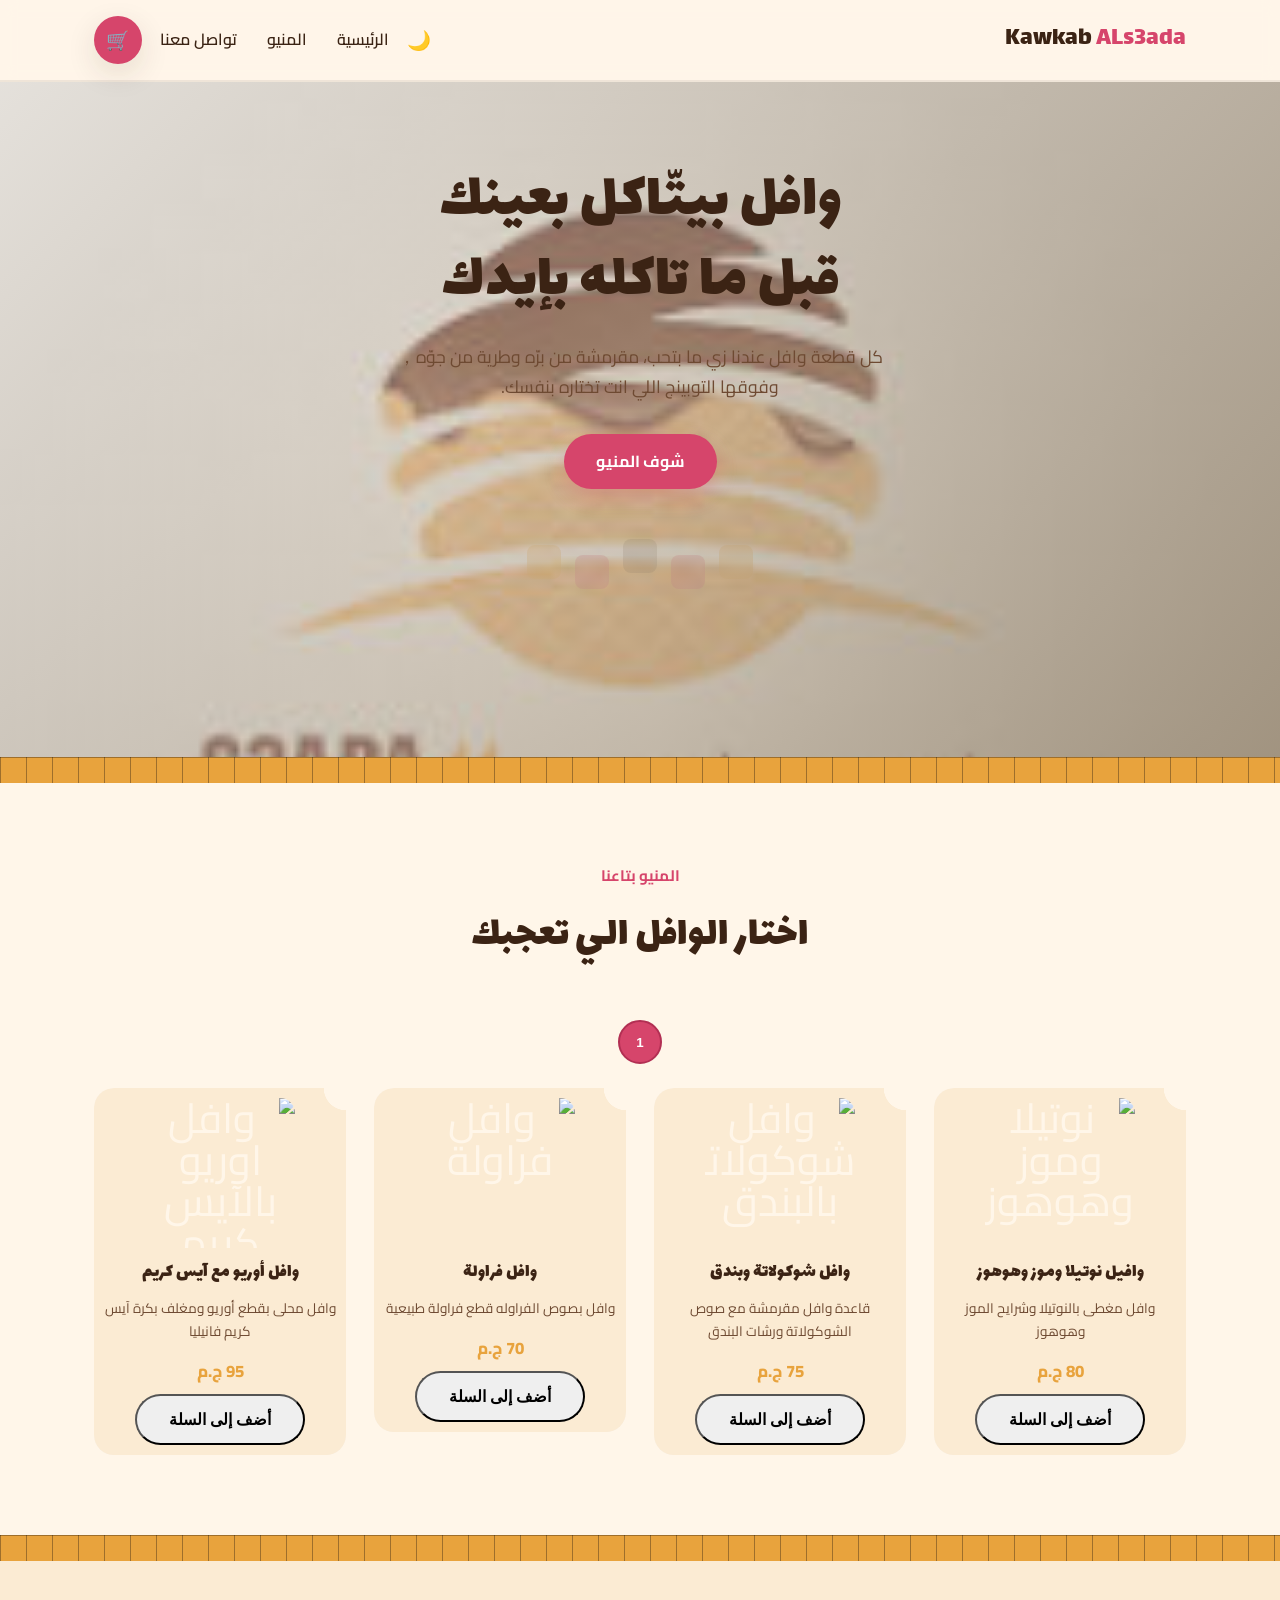
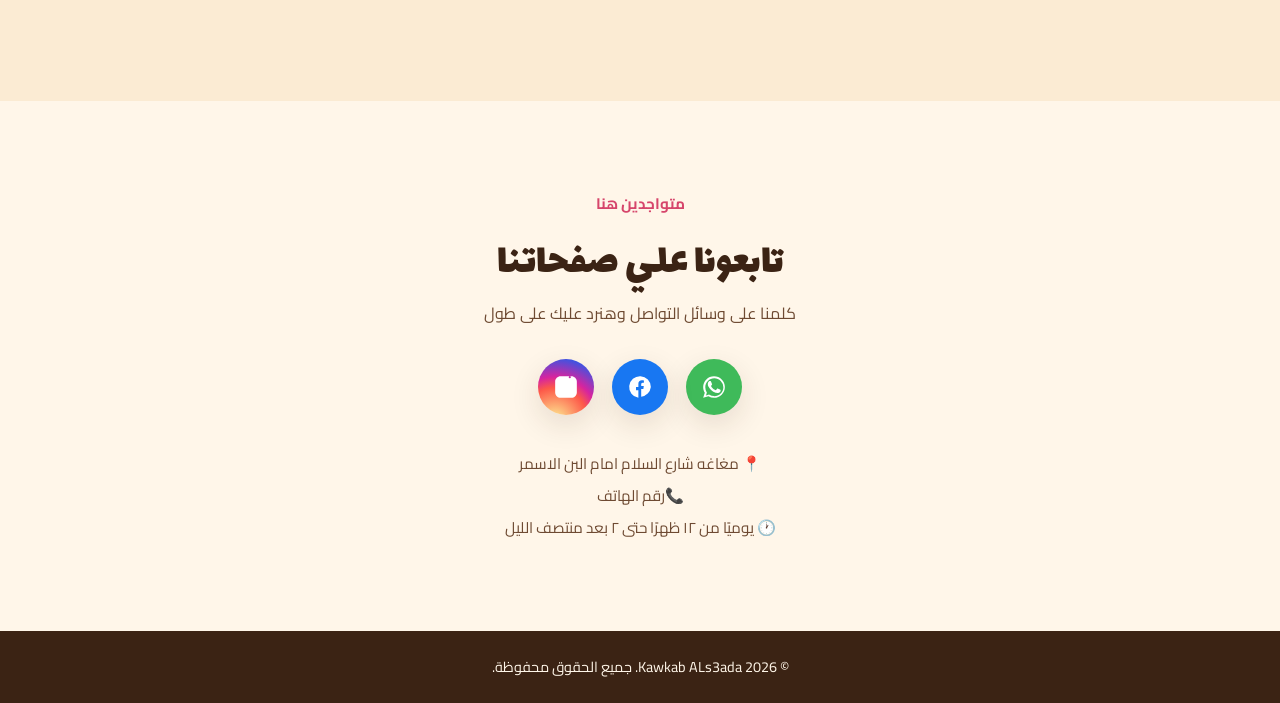
==== commit 511d2c39: "update" ====
--- a/index.html
+++ b/index.html
@@ -83,6 +83,29 @@
             <button class="btn add-to-cart" type="button" data-name="وافل نوتيلا وفراولة" data-price="50">أضف إلى السلة</button>
           </article>
 
+          <article class="waffle-card">
+            <img class="card-icon" src="https://encrypted-tbn0.gstatic.com/images?q=tbn:ANd9GcT2Ae9uBkffxkGlIoi7WWp-YfoMy7yuwqDyS1dcqYlkvQ&s" alt="وافل شوكولاتة بالبندق">
+            <h3 class="card-title">وافل شوكولاتة وبندق</h3>
+            <p class="card-desc">قاعدة وافل مقرمشة مع صوص الشوكولاتة ورشات البندق</p>
+            <span class="card-price">75 ج.م</span>
+            <button class="btn add-to-cart" type="button" data-name="وافل شوكولاتة وبندق" data-price="75">أضف إلى السلة</button>
+          </article>
+
+          <article class="waffle-card">
+            <img class="card-icon" src="https://encrypted-tbn0.gstatic.com/images?q=tbn:ANd9GcQ-M-pTGL2GcIrUeKoRGXL8YULGMIT5OB22sdE-67S5Lg&s=10" alt="وافل فراولة ">
+            <h3 class="card-title">وافل فراولة</h3>
+            <p class="card-desc">وافل بصوص الفراوله قطع فراولة طبيعية</p>
+            <span class="card-price">70 ج.م</span>
+            <button class="btn add-to-cart" type="button" data-name="وافل فراولة " data-price="70">أضف إلى السلة</button>
+          </article>
+
+          <article class="waffle-card">
+            <img class="card-icon" src="https://encrypted-tbn0.gstatic.com/images?q=tbn:ANd9GcQoY1gs5hFUTj11vEFZ2kjn6HV15lV4QAgSTc-7xLJbZw&s=10" alt="وافل اوريو بالآيس كريم">
+            <h3 class="card-title">وافل أوريو مع آيس كريم</h3>
+            <p class="card-desc">وافل محلى بقطع أوريو ومغلف بكرة آيس كريم فانيليا</p>
+            <span class="card-price">95 ج.م</span>
+            <button class="btn add-to-cart" type="button" data-name="وافل اوريو مع آيس كريم" data-price="95">أضف إلى السلة</button>
+          </article>
 
         </div>
       </div>
